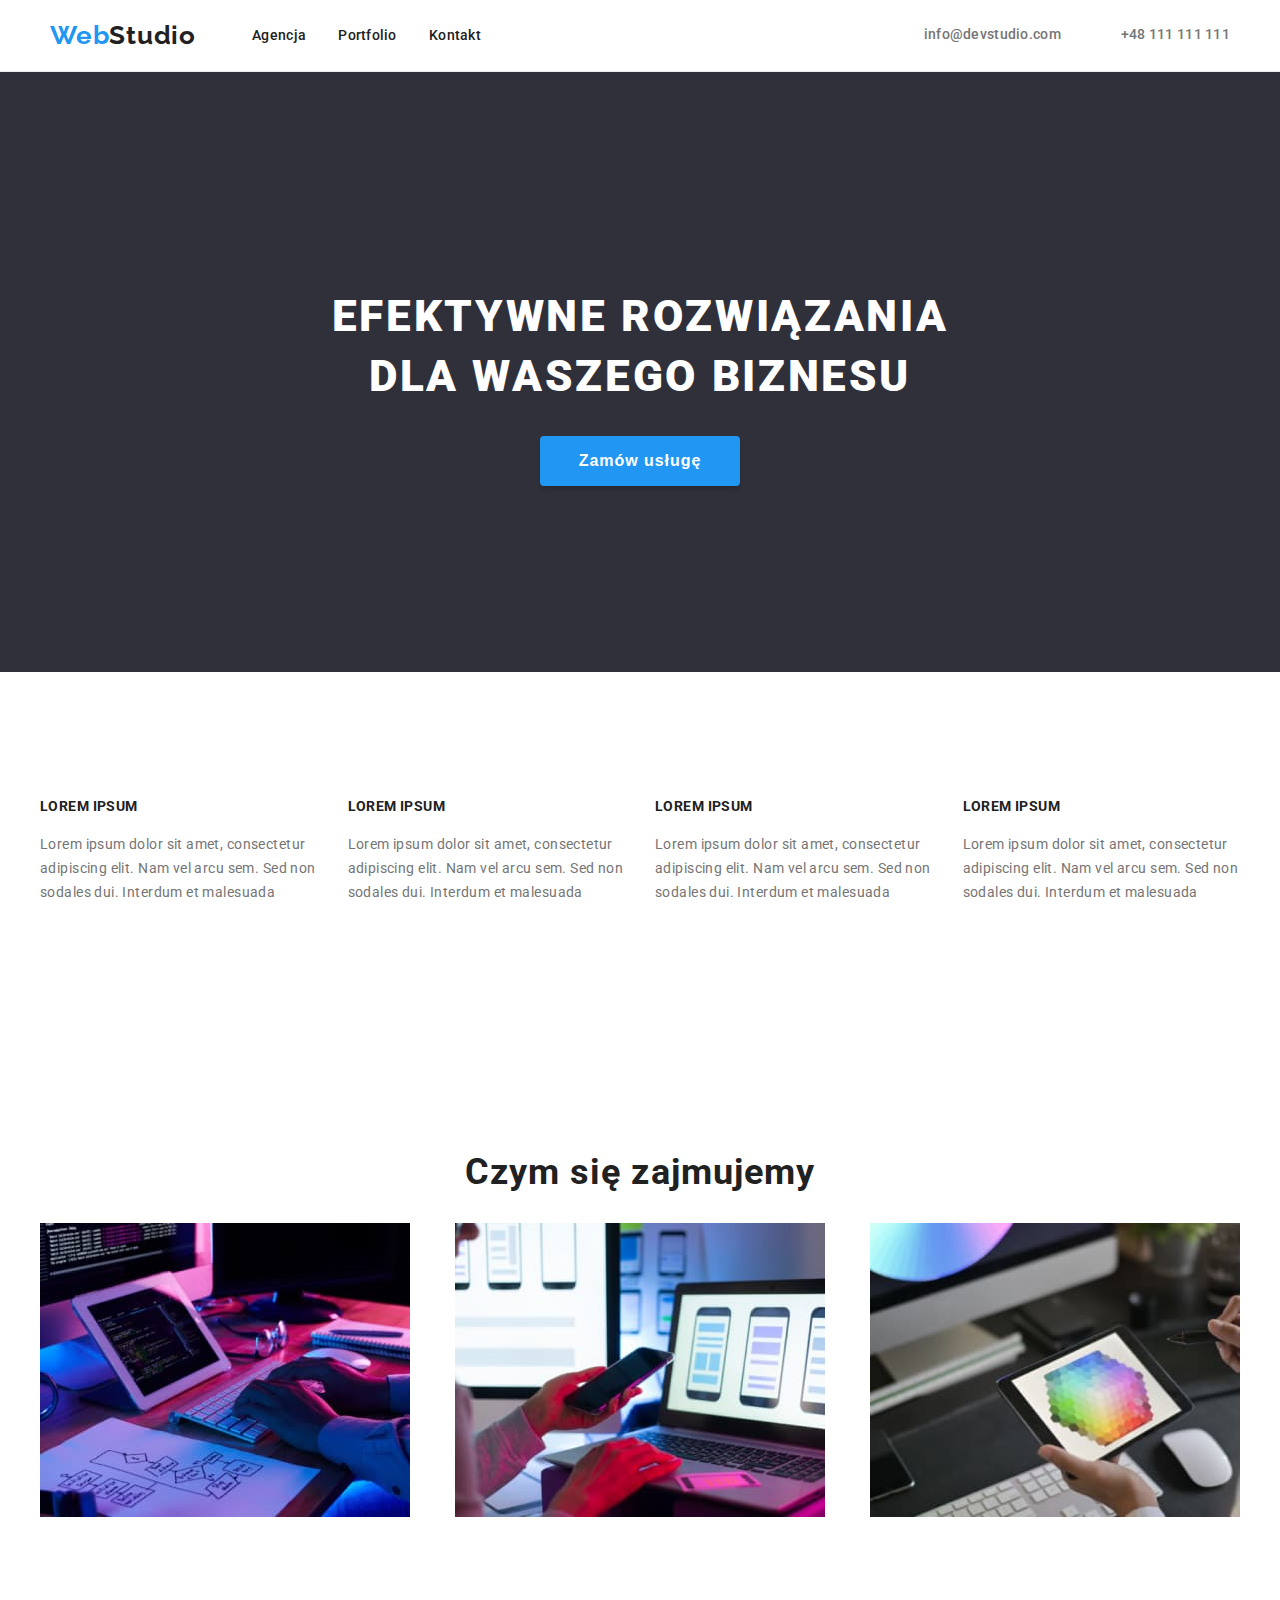
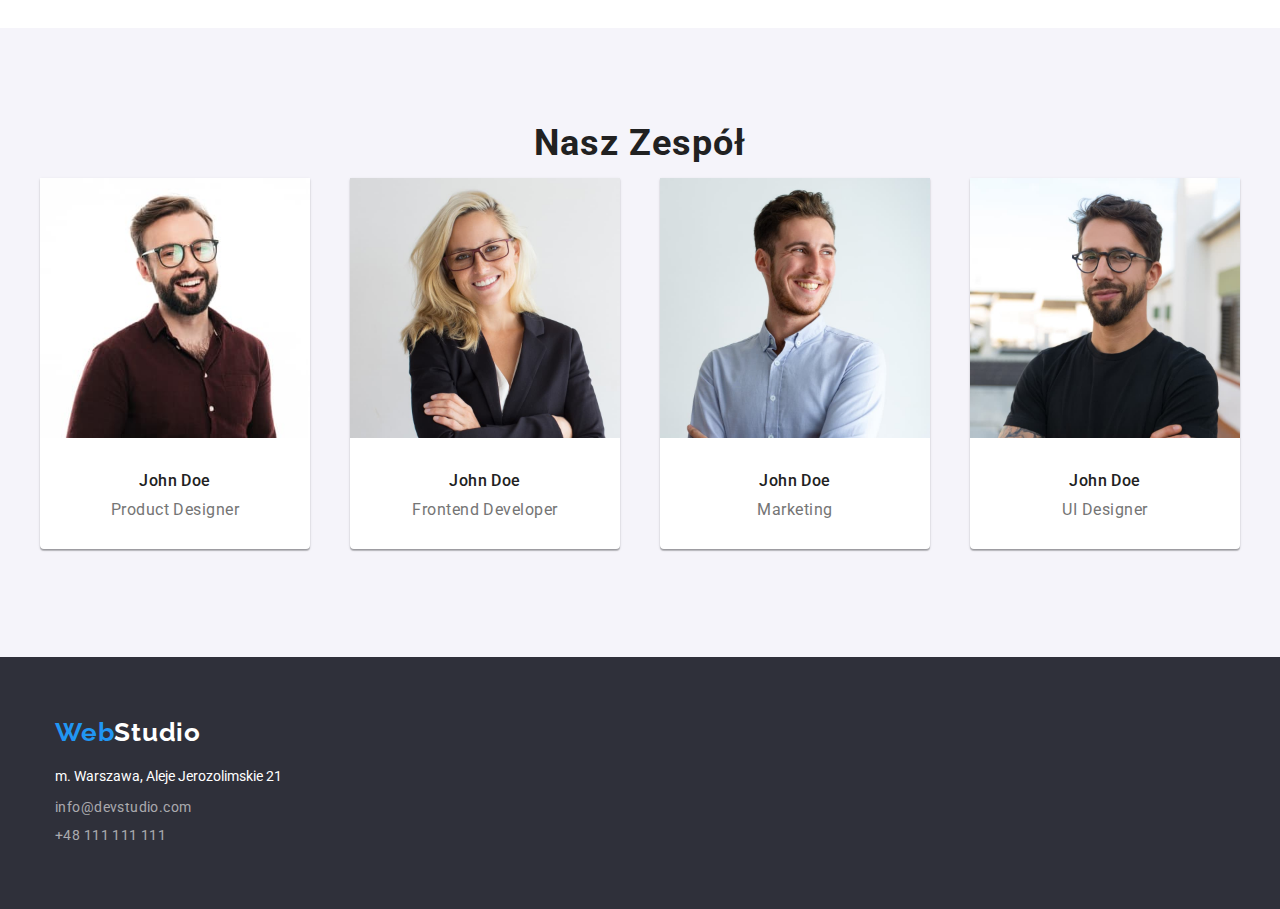
==== index.html @ 901c5850 "container changes" ====
<!DOCTYPE html>
<html lang="pl">

<head>
    <meta charset="UTF-8" />
    <meta http-equiv="X-UA-Compatible" content="IE=edge" />
    <meta name="viewport" content="width=device-width, initial-scale=1.0" />
    <link rel="stylesheet" href="css/style.css">
    <link rel="preconnect" href="https://fonts.googleapis.com">
    <link rel="preconnect" href="https://fonts.gstatic.com" crossorigin>
    <link
        href="https://fonts.googleapis.com/css2?family=Raleway:wght@700&family=Roboto:wght@400;500;700;900&display=swap"
        rel="stylesheet">
    <title>Studio</title>
</head>

<body>
        <header class="header">
            <div class="container header-container">
                <nav class="nav">
                    <a href="index.html" style="text-decoration: none" class="logo-txt"><span
                            class="logo-txt-blue">Web</span>Studio</a>
                    <ul class="nav-ul" style="list-style: none">
                        <li class="nav-item"><a href="" class="link-header">Agencja</a></li>
                        <li class="nav-item"><a href="portfolio.html" class="link-header">Portfolio</a></li>
                        <li class="nav-item"><a href="" class="link-header">Kontakt</a></li>
                    </ul>
                </nav>
                <ul class="contact">
                    <li class="contact-item"><a href="mailto:info@devstudio.com"
                            class="link-header contact-link">info@devstudio.com</a></li>
                    <li class=" contact-item"><a href="tel:+48111111111" class="link-header contact-link">+48 111 111
                            111</a></li>
                </ul>
            </div>
        </header>
        <main>
            <div class="banner">
                <div class="container banner-items">
                    <h1 class="h-first">Efektywne rozwiązania dla waszego biznesu</h1>
                    <button type="button" class="main-button">Zamów usługę</button>
                </div>
            </div>
            <section class="container descriptions section">
                <ul class="description-items" style="list-style: none">
                    <li class="description-item">
                        <h4 class="h-fourth">Lorem ipsum</h4>
                        <p>
                            Lorem ipsum dolor sit amet, consectetur adipiscing elit. Nam vel
                            arcu sem. Sed non sodales dui. Interdum et malesuada
                        </p>
                    </li>
                    <li class="description-item">
                        <h4 class="h-fourth">Lorem ipsum</h4>
                        <p>
                            Lorem ipsum dolor sit amet, consectetur adipiscing elit. Nam vel
                            arcu sem. Sed non sodales dui. Interdum et malesuada
                        </p>
                    </li>
                    <li class="description-item">
                        <h4 class="h-fourth">Lorem ipsum</h4>
                        <p>
                            Lorem ipsum dolor sit amet, consectetur adipiscing elit. Nam vel
                            arcu sem. Sed non sodales dui. Interdum et malesuada
                        </p>
                    </li>
                    <li class="description-item">
                        <h4 class="h-fourth">Lorem ipsum</h4>
                        <p>
                            Lorem ipsum dolor sit amet, consectetur adipiscing elit. Nam vel
                            arcu sem. Sed non sodales dui. Interdum et malesuada
                        </p>
                    </li>
                </ul>
            </section>
            <section class="container specialities section">
                <h2 class="h-second">Czym się zajmujemy</h2>
                <ul class="specialities-list" style="list-style: none">
                    <li class="specialities-item">
                        <img src="images/imgtech1.jpg" alt="first specialty" height="294" width="370" />
                    </li>
                    <li class="specialities-item">
                        <img src="images/imgtech2.jpg" alt="second specialty" height="294" width="370" />
                    </li>
                    <li class="specialities-item">
                        <img src="images/imgtech3.jpg" alt="third specialty" height="294" width="370" />
                    </li>
                </ul>
            </section>
            <section class="team section">
                <h2 class="container h-second team-tittle">Nasz Zespół</h2>
                <div class="container team-members">
                    <ul class="team-members-list" style="list-style: none">
                        <li class="member">
                            <img src="images/team1.jpg" alt="team member 1" height="260" width="270" />

                            <h5 class="h-fifth">John Doe</h5>
                            <p>Product Designer</p>

                        </li>
                        <li class="member">
                            <img src="images/team2.jpg" alt="team member 2" height="260" width="270" />
                            <h5 class="h-fifth">John Doe</h5>
                            <p>Frontend Developer</p>
                        </li>
                        <li class="member">
                            <img src="images/team3.jpg" alt="team member 3" height="260" width="270" />
                            <h5 class="h-fifth">John Doe</h5>
                            <p>Marketing</p>
                        </li>
                        <li class="member">
                            <img src="images/team4.jpg" alt="team member 4" height="260" width="270" />
                            <h5 class="h-fifth">John Doe</h5>
                            <p>UI Designer</p>
                        </li>
                    </ul>
                </div>
            </section>
        </main>
        <footer class="footer">
            <div class="container footer-container">
                <a href="index.html" style="text-decoration: none" class="logo-txt logo-txt-footer"><span
                        class="logo-txt-blue">Web</span>Studio</a>
                <address class="address address-footer">
                    <p>m. Warszawa, Aleje Jerozolimskie 21</p>
                    <a href="mailto:info@devstudio.com" class="link-footer">info@devstudio.com</a><br>
                    <a href="tel:+48111111111" class="link-footer">+48 111 111 111</a>
                </address>
            </div>
        </footer>
    </div>
</body>

</html>
---- css/style.css ----
:root {
  --main-color: rgb(33, 150, 243);
  --second-color: #212121;
  --third-color: #757575;
}

body {
  font-family: "Roboto", "Raleway", Arial, sans-serif;
  font-size: 14px;
  color: rgb(33, 33, 33);
  margin: 0;
  padding: 0;
}

.container {
  width: 1200px;
  margin: 0 auto;
}

.logo-txt-blue {
  text-decoration: none;
  color: var(--main-color);
}

.link-header {
  text-decoration: none;
  color: rgb(33, 33, 33);
}
.contact-link {
  color: #757575;
}

.link-header:hover,
.link-header:focus,
.link-footer:hover,
.link-footer:focus {
  color: var(--main-color);
}

.header-container {
  display: flex;
  justify-content: space-between;
  align-items: center;
  margin: 0 auto;
}

.header {
  border-bottom: 1px solid #ececec;
}

.header,
.nav {
  display: flex;
  align-items: center;
  justify-content: space-between;
  padding: 10px;
}

.nav-ul {
  width: 261px;
  justify-content: space-around;
}

.contact,
.nav-ul {
  display: flex;
  margin: 0;
  list-style: none;
}

.contact > .contact-item:not(:last-child) {
  margin-right: 0;
}

.nav-ul > .nav-item:not(:last-child) {
  margin-right: 0px;
}

.contact .contact-link,
.nav-ul .nav-link {
  display: block;
  padding: 10px 10px 10px 50px;
  text-decoration: none;
}

.contact-link {
  padding-left: 50px;
}
/* END HEADER -------------------------------------------------- */

.buttons-list {
  display: flex;
  justify-content: center;
}

.button-item {
  margin: 94px 8px 0;
}

.button {
  padding: 6px 22px;
  height: 38px;
  left: 740px;
  top: 174px;
  background: #f5f4fa;
  border: none;
  border-radius: 4px;
  cursor: pointer;
}

.main-button {
  background-color: var(--main-color);
  width: 200px;
  height: 50px;
  box-shadow: 0px 4px 4px rgba(0, 0, 0, 0.15);
  border-radius: 4px;
  cursor: pointer;
  border: none;
  font-weight: 700;
  font-size: 16px;
  line-height: 1.875;
  letter-spacing: 0.06em;
  color: #ffffff;
}

.button:hover,
.button:focus {
  background-color: var(--main-color);
  color: white;
  box-shadow: 0px 3px 1px rgba(0, 0, 0, 0.1), 0px 1px 2px rgba(0, 0, 0, 0.08),
    0px 2px 2px rgba(0, 0, 0, 0.12);
}

.banner {
  height: 600px;
  background: #2f303a;
  display: flex;
  align-items: center;
}

.banner-items{
  display: flex;
  flex-direction: column;
  align-items: center;
  
}

.logo-txt {
  font-weight: 700;
  font-size: 26px;
  line-height: 1.19;
  letter-spacing: 0.03em;
  color: var(--first-color);
  font-family: Raleway;
}

.link-header {
  font-weight: 500;
  line-height: 1.14;
  letter-spacing: 0.02em;
}

.portfolio-projects {
  width: 100%;
  display: flex;
  justify-content: center;
  margin-bottom: 64px;
}

.portfolio-projects-ul {
  padding: 0;
  display: flex;
  justify-content: space-around;
  flex-wrap: wrap;

  margin-top: 34px;
}

.project {
  margin-bottom: 30px;
  display: block;
  border-bottom: 1px solid rgba(238, 238, 238, 1);
  border-left: 1px solid rgba(238, 238, 238, 1);
  border-right: 1px solid rgba(238, 238, 238, 1);
}

.project-img {
  display: block;
}
.project-txt {
  display: block;
  padding: 20px;
}

.project-txt p {
  font-size: 16px;
  line-height: 1.875;
  letter-spacing: 0.03em;
  color: var(--third-color);
}

.h-fifth {
  font-weight: 700;
  font-size: 18px;
  line-height: 2;
  letter-spacing: 0.06em;
  color: var(--second-color);
}

.member > .h-fifth {
  font-weight: 500;
  font-size: 16px;
  line-height: 1.19;
  letter-spacing: 0.03em;
  color: var(--second-color);
  margin: 30px 0 10px;
}

.member > p {
  font-size: 16px;
  line-height: 1.19;
  letter-spacing: 0.03em;
  color: var(--third-color);
  margin: 0 0 30px;
}

.h-first {
  width: 696px;
  font-weight: 900;
  font-size: 44px;
  line-height: 1.36;
  letter-spacing: 0.06em;
  text-transform: uppercase;
  color: #ffffff;
  text-align: center;
}

.h-second {
  font-weight: 700;
  font-size: 36px;
  line-height: 1.17;
  text-align: center;
  letter-spacing: 0.03em;

  color: var(--second-color);
}

.h-fourth {
  font-weight: 700;
  line-height: 1.14;
  letter-spacing: 0.03em;
  text-transform: uppercase;

  color: var(--second-color);
}

.descriptions > ul > li > p {
  line-height: 1.71;
  letter-spacing: 0.03em;
  color: var(--third-color);
}

.descriptions ul {
  display: flex;
  justify-content: center;
}

.description-item {
  padding: 0 15px;
}

.description-items{
  padding-left: 0;
}

.specialities-list {
  display: flex;
  justify-content: space-between;
  padding-left: 0;
}


.description-item:last-child,
.specialities-item:last-child,
.member:last-child {
  padding-right: 0;
  margin-right: 0;
}
.description-item:first-child,
.specialities-item:first-child,
.member:first-child {
  padding-left: 0;
  margin-left: 0;
}

.team {
  background-color: #f5f4fa;
}

.team-members-list {
  display: flex;
  padding-left: 0;
  justify-content: space-between;
}

.member {
  background-color: white;
  margin: 0 15px;
  box-shadow: 0px 1px 3px rgba(0, 0, 0, 0.12), 0px 1px 1px rgba(0, 0, 0, 0.14),
    0px 2px 1px rgba(0, 0, 0, 0.2);
  border-radius: 0px 0px 4px 4px;
  text-align: center;
}

.section {
  padding: 94px 0;
}

.address {
  font-style: normal;
}

/* FOOTER  */

.footer {
  background-color: #2f303a;
  padding: 60px 0;
  color: white;
}
.footer-container {
  margin: 0 auto;
  width: 1170px;
}

.logo-txt-footer {
  margin-bottom: 20px;
  color: white;
  padding: 0;
}

.address p {
  padding: 20px 0 9px;
  margin: 0;
}

.link-footer {
  text-decoration: none;
  color: rgba(255, 255, 255, 0.6);
  line-height: 2;
  letter-spacing: 0.03em;
}

/* END FOOTER  */

.project-img,
.project-txt h5,
.project-txt p {
  margin: 0;
}
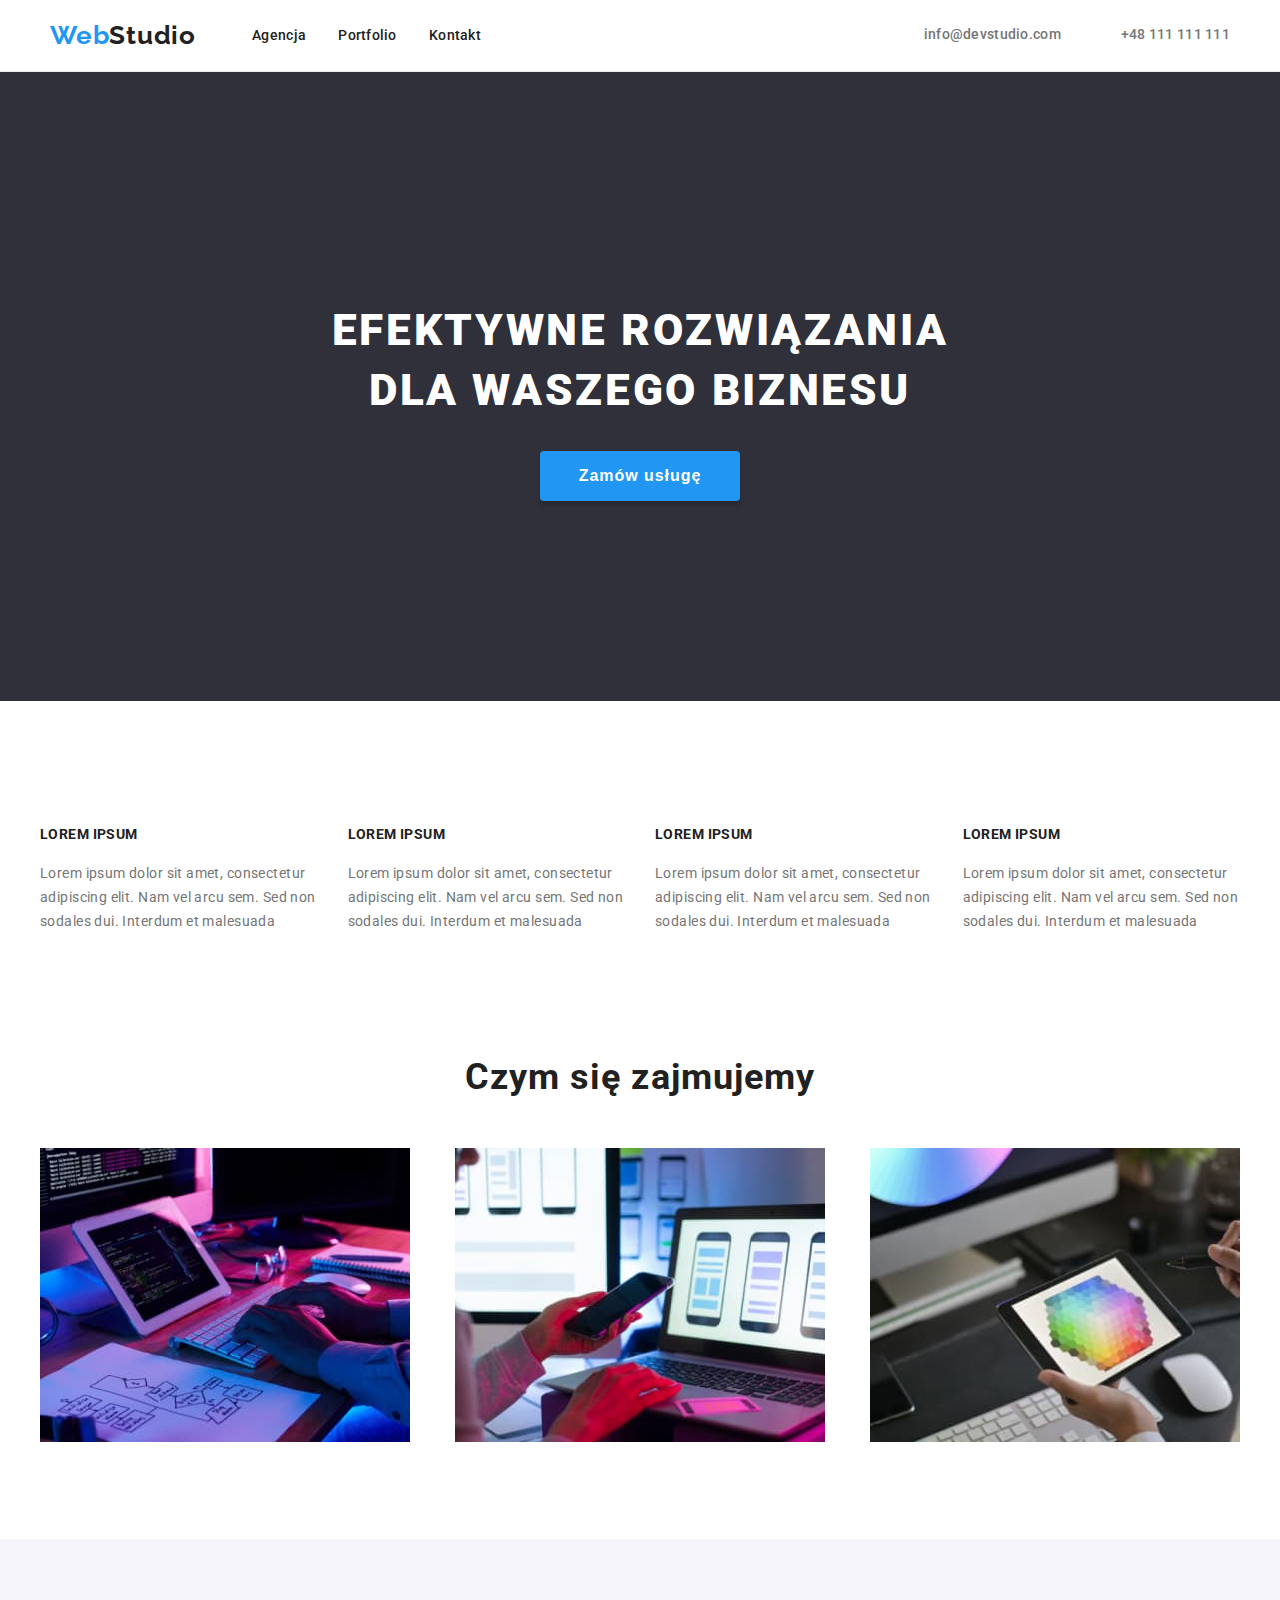
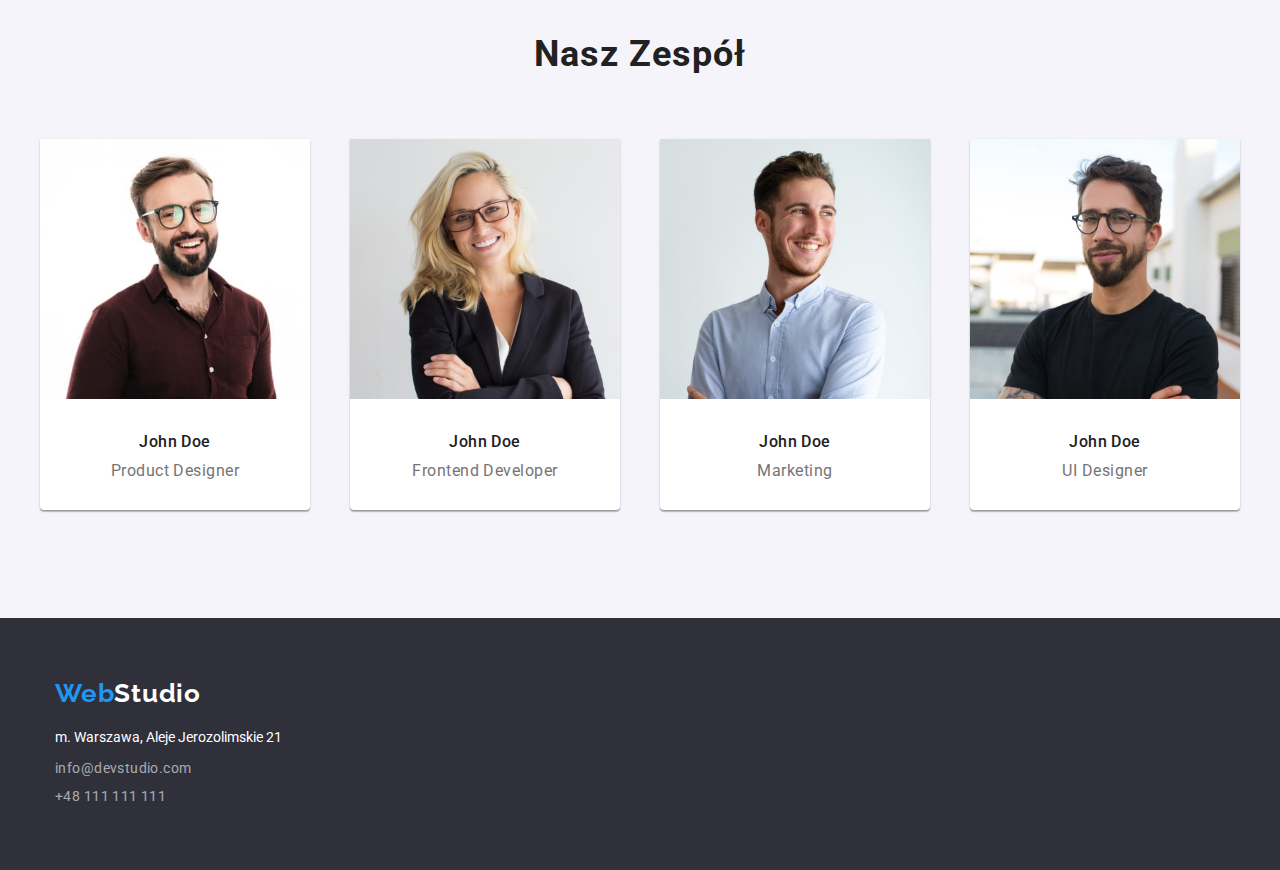
==== commit a4fd9b9f: "css changes" ====
--- a/index.html
+++ b/index.html
@@ -88,7 +88,7 @@
                 </ul>
             </section>
             <section class="team section">
-                <h2 class="container h-second team-tittle">Nasz Zespół</h2>
+                <h2 class="h-second team-tittle">Nasz Zespół</h2>
                 <div class="container team-members">
                     <ul class="team-members-list" style="list-style: none">
                         <li class="member">
@@ -128,7 +128,6 @@
                 </address>
             </div>
         </footer>
-    </div>
 </body>
 
 </html>--- a/css/style.css
+++ b/css/style.css
@@ -15,6 +15,10 @@
 .container {
   width: 1200px;
   margin: 0 auto;
+}
+
+.section {
+  padding: 94px 0;
 }
 
 .logo-txt-blue {
@@ -100,12 +104,11 @@
 .button {
   padding: 6px 22px;
   height: 38px;
-  left: 740px;
-  top: 174px;
   background: #f5f4fa;
   border: none;
   border-radius: 4px;
-  cursor: pointer;
+  line-height: 1.625;
+  font-size: 16px;
 }
 
 .main-button {
@@ -125,6 +128,7 @@
 
 .button:hover,
 .button:focus {
+  cursor: pointer;
   background-color: var(--main-color);
   color: white;
   box-shadow: 0px 3px 1px rgba(0, 0, 0, 0.1), 0px 1px 2px rgba(0, 0, 0, 0.08),
@@ -132,17 +136,16 @@
 }
 
 .banner {
-  height: 600px;
   background: #2f303a;
   display: flex;
   align-items: center;
 }
 
-.banner-items{
+.banner-items {
   display: flex;
   flex-direction: column;
   align-items: center;
-  
+  padding: 200px 0;
 }
 
 .logo-txt {
@@ -172,12 +175,11 @@
   display: flex;
   justify-content: space-around;
   flex-wrap: wrap;
-
+  row-gap: 30px;
   margin-top: 34px;
 }
 
 .project {
-  margin-bottom: 30px;
   display: block;
   border-bottom: 1px solid rgba(238, 238, 238, 1);
   border-left: 1px solid rgba(238, 238, 238, 1);
@@ -241,8 +243,9 @@
   line-height: 1.17;
   text-align: center;
   letter-spacing: 0.03em;
-
+  padding-bottom: 50px;
   color: var(--second-color);
+  margin: 0;
 }
 
 .h-fourth {
@@ -250,8 +253,11 @@
   line-height: 1.14;
   letter-spacing: 0.03em;
   text-transform: uppercase;
-
   color: var(--second-color);
+}
+
+.descriptions {
+  padding-bottom: 0;
 }
 
 .descriptions > ul > li > p {
@@ -269,7 +275,7 @@
   padding: 0 15px;
 }
 
-.description-items{
+.description-items {
   padding-left: 0;
 }
 
@@ -277,8 +283,8 @@
   display: flex;
   justify-content: space-between;
   padding-left: 0;
-}
-
+  margin: 0;
+}
 
 .description-item:last-child,
 .specialities-item:last-child,
@@ -312,10 +318,6 @@
   text-align: center;
 }
 
-.section {
-  padding: 94px 0;
-}
-
 .address {
   font-style: normal;
 }
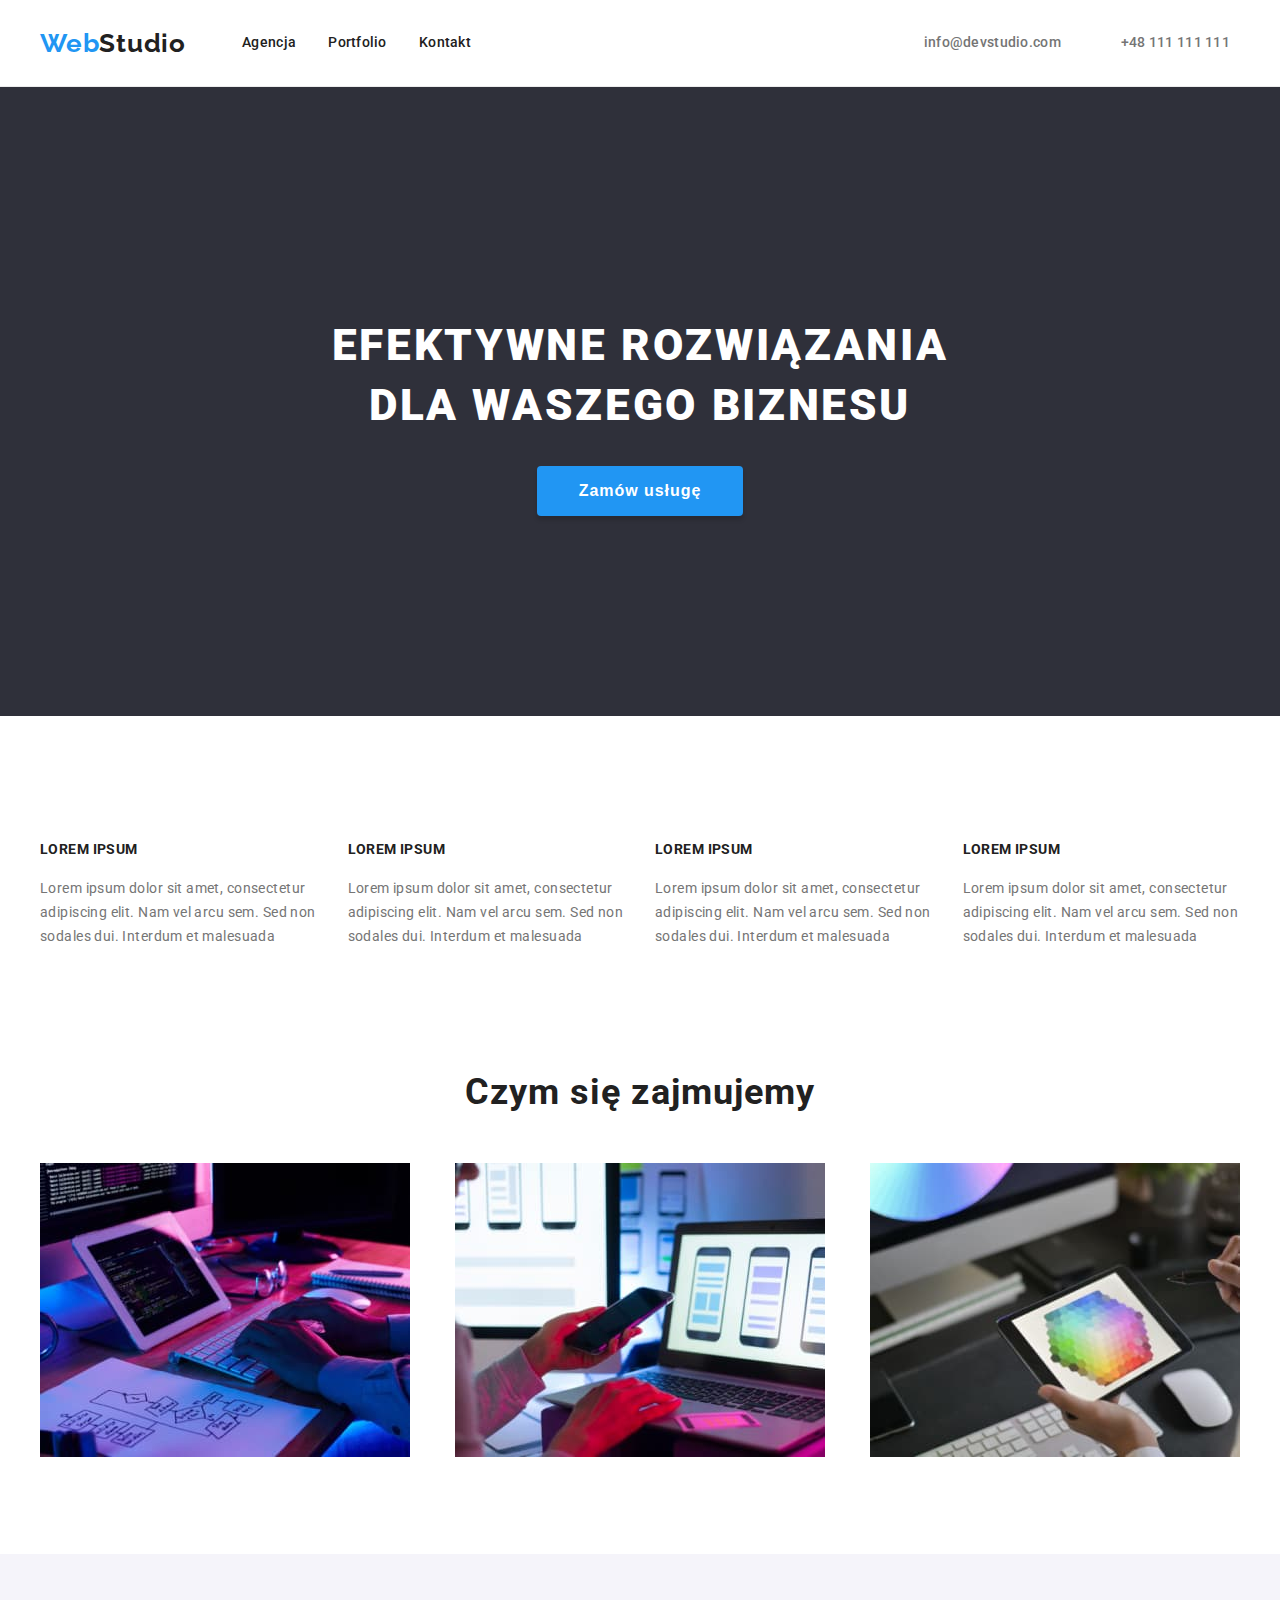
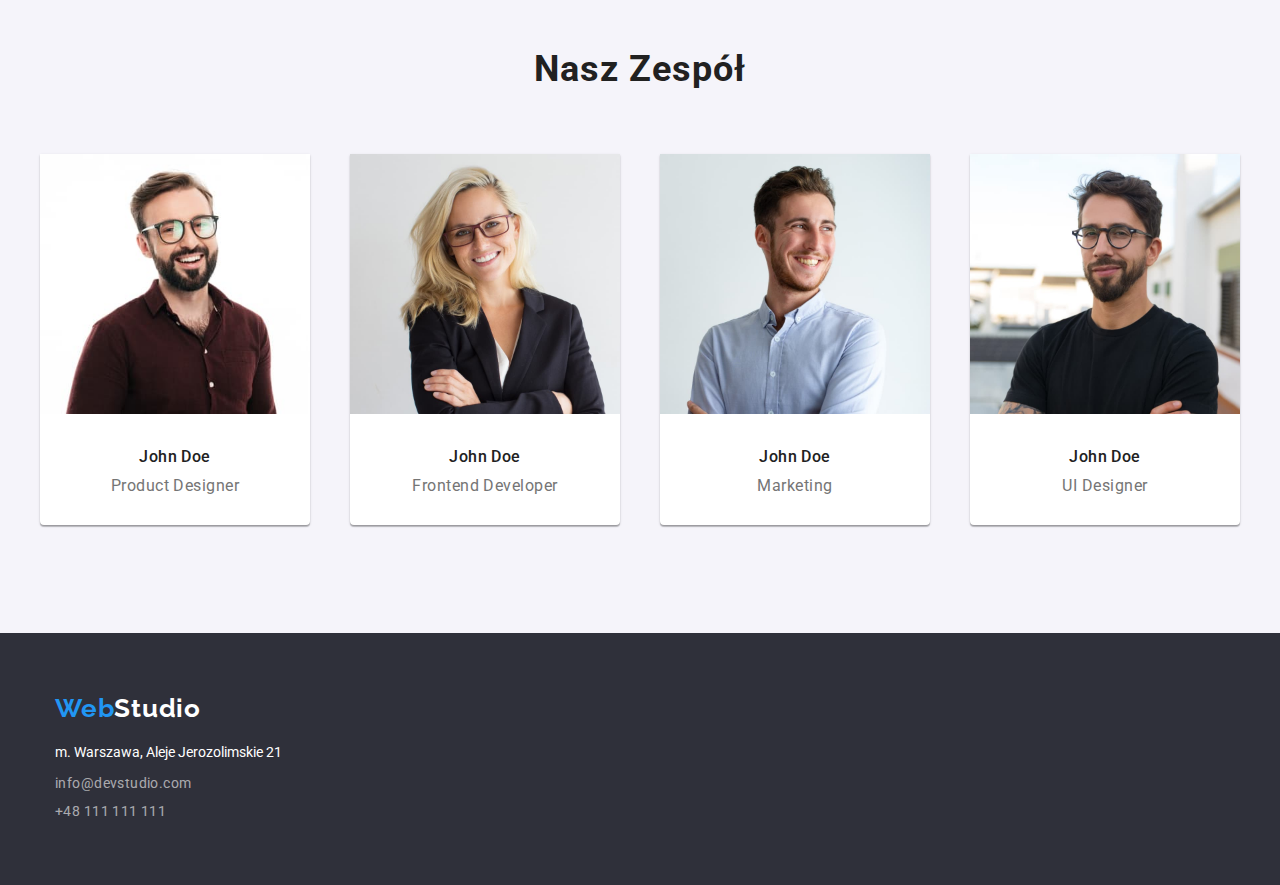
==== commit 2bd7f6f4: "Delete inline styles" ====
--- a/index.html
+++ b/index.html
@@ -5,6 +5,7 @@
     <meta charset="UTF-8" />
     <meta http-equiv="X-UA-Compatible" content="IE=edge" />
     <meta name="viewport" content="width=device-width, initial-scale=1.0" />
+    <link rel="stylesheet" href="node_modules/modern-normalize/modern-normalize.css">
     <link rel="stylesheet" href="css/style.css">
     <link rel="preconnect" href="https://fonts.googleapis.com">
     <link rel="preconnect" href="https://fonts.gstatic.com" crossorigin>
@@ -18,9 +19,9 @@
         <header class="header">
             <div class="container header-container">
                 <nav class="nav">
-                    <a href="index.html" style="text-decoration: none" class="logo-txt"><span
+                    <a href="index.html" class="logo-txt"><span
                             class="logo-txt-blue">Web</span>Studio</a>
-                    <ul class="nav-ul" style="list-style: none">
+                    <ul class="nav-ul" >
                         <li class="nav-item"><a href="" class="link-header">Agencja</a></li>
                         <li class="nav-item"><a href="portfolio.html" class="link-header">Portfolio</a></li>
                         <li class="nav-item"><a href="" class="link-header">Kontakt</a></li>
@@ -42,7 +43,7 @@
                 </div>
             </div>
             <section class="container descriptions section">
-                <ul class="description-items" style="list-style: none">
+                <ul class="description-items">
                     <li class="description-item">
                         <h4 class="h-fourth">Lorem ipsum</h4>
                         <p>
@@ -75,7 +76,7 @@
             </section>
             <section class="container specialities section">
                 <h2 class="h-second">Czym się zajmujemy</h2>
-                <ul class="specialities-list" style="list-style: none">
+                <ul class="specialities-list" >
                     <li class="specialities-item">
                         <img src="images/imgtech1.jpg" alt="first specialty" height="294" width="370" />
                     </li>
@@ -90,7 +91,7 @@
             <section class="team section">
                 <h2 class="h-second team-tittle">Nasz Zespół</h2>
                 <div class="container team-members">
-                    <ul class="team-members-list" style="list-style: none">
+                    <ul class="team-members-list">
                         <li class="member">
                             <img src="images/team1.jpg" alt="team member 1" height="260" width="270" />
 
@@ -119,7 +120,7 @@
         </main>
         <footer class="footer">
             <div class="container footer-container">
-                <a href="index.html" style="text-decoration: none" class="logo-txt logo-txt-footer"><span
+                <a href="index.html" class="logo-txt logo-txt-footer"><span
                         class="logo-txt-blue">Web</span>Studio</a>
                 <address class="address address-footer">
                     <p>m. Warszawa, Aleje Jerozolimskie 21</p>
--- a/css/style.css
+++ b/css/style.css
@@ -50,6 +50,7 @@
 
 .header {
   border-bottom: 1px solid #ececec;
+  padding: 25px 0;
 }
 
 .header,
@@ -57,12 +58,12 @@
   display: flex;
   align-items: center;
   justify-content: space-between;
-  padding: 10px;
 }
 
 .nav-ul {
   width: 261px;
   justify-content: space-around;
+  list-style: none;
 }
 
 .contact,
@@ -95,6 +96,8 @@
 .buttons-list {
   display: flex;
   justify-content: center;
+  list-style: none;
+  padding: 0;
 }
 
 .button-item {
@@ -103,7 +106,6 @@
 
 .button {
   padding: 6px 22px;
-  height: 38px;
   background: #f5f4fa;
   border: none;
   border-radius: 4px;
@@ -113,8 +115,7 @@
 
 .main-button {
   background-color: var(--main-color);
-  width: 200px;
-  height: 50px;
+  padding: 10px 41.5px;
   box-shadow: 0px 4px 4px rgba(0, 0, 0, 0.15);
   border-radius: 4px;
   cursor: pointer;
@@ -155,6 +156,8 @@
   letter-spacing: 0.03em;
   color: var(--first-color);
   font-family: Raleway;
+  list-style: none;
+  text-decoration: none;
 }
 
 .link-header {
@@ -177,6 +180,7 @@
   flex-wrap: wrap;
   row-gap: 30px;
   margin-top: 34px;
+  list-style: none;
 }
 
 .project {
@@ -277,6 +281,7 @@
 
 .description-items {
   padding-left: 0;
+  list-style: none;
 }
 
 .specialities-list {
@@ -284,6 +289,7 @@
   justify-content: space-between;
   padding-left: 0;
   margin: 0;
+  list-style: none;
 }
 
 .description-item:last-child,
@@ -307,6 +313,7 @@
   display: flex;
   padding-left: 0;
   justify-content: space-between;
+  list-style: none;
 }
 
 .member {
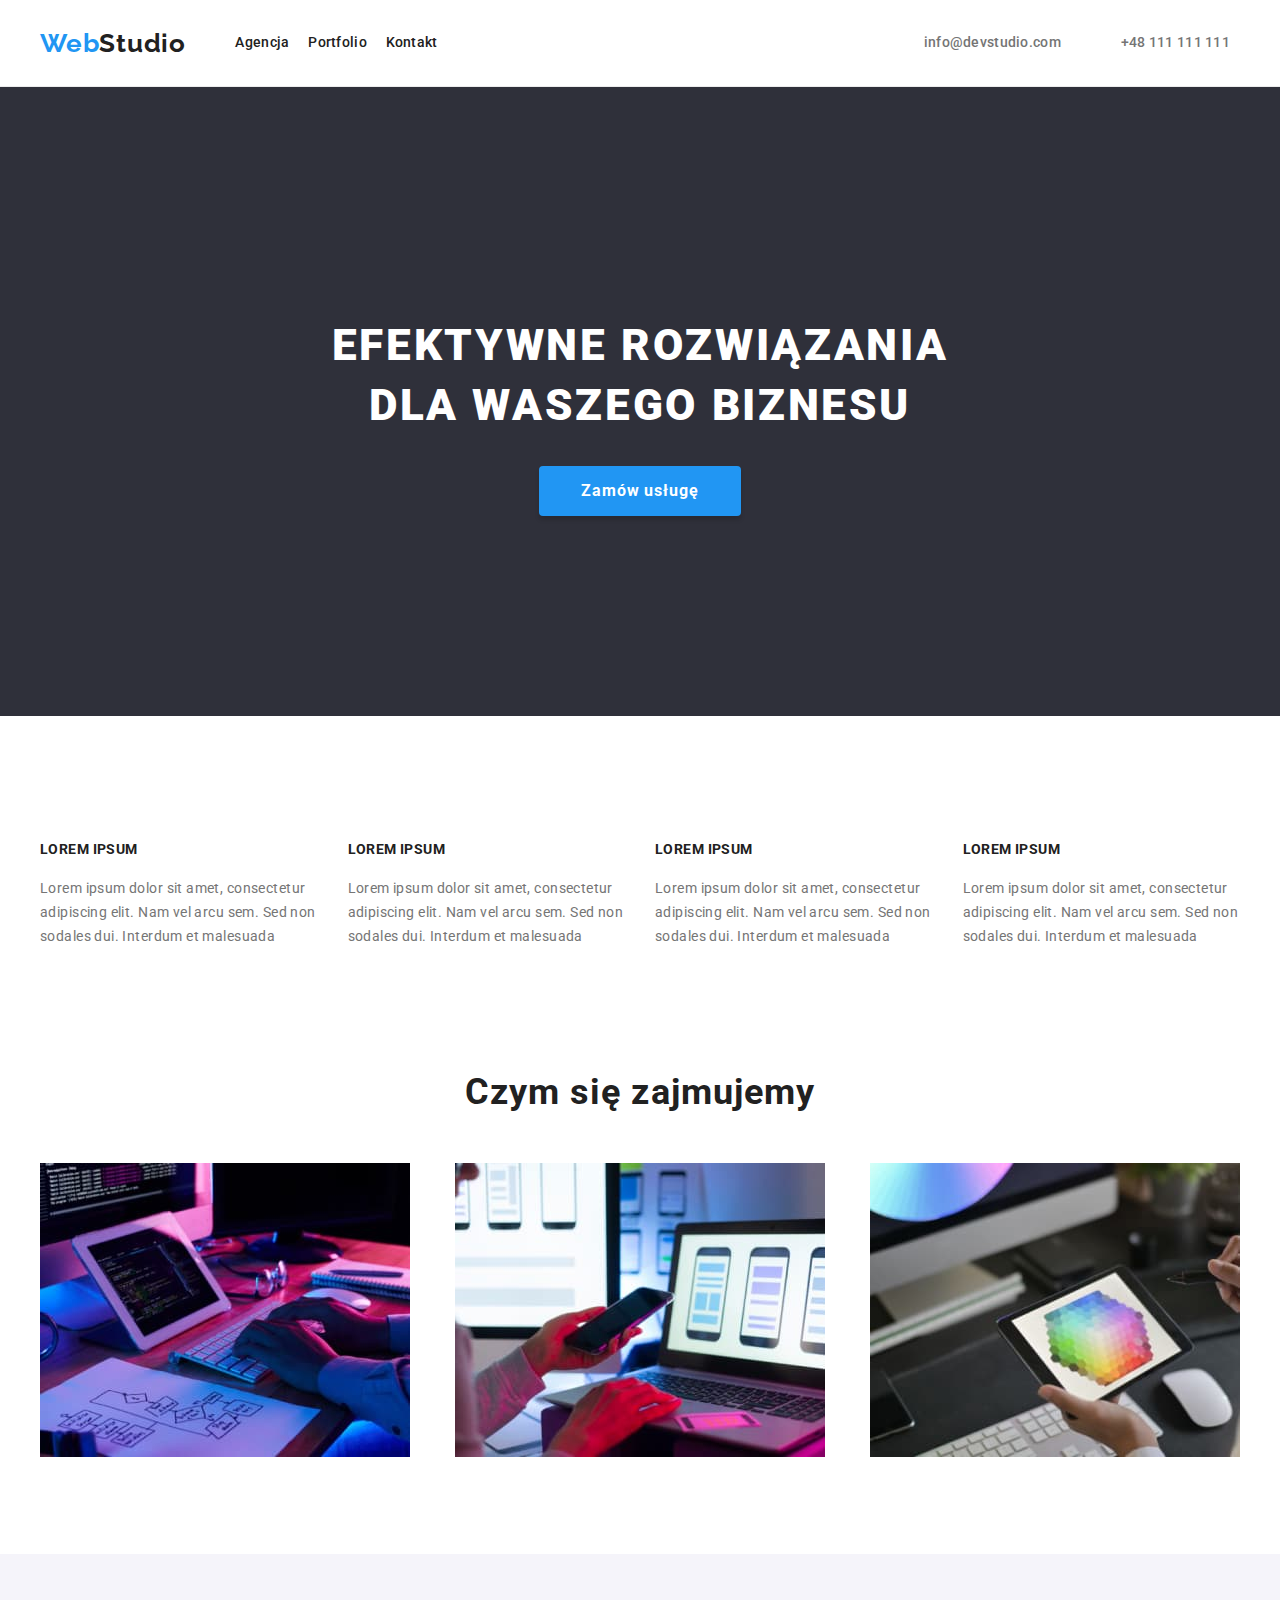
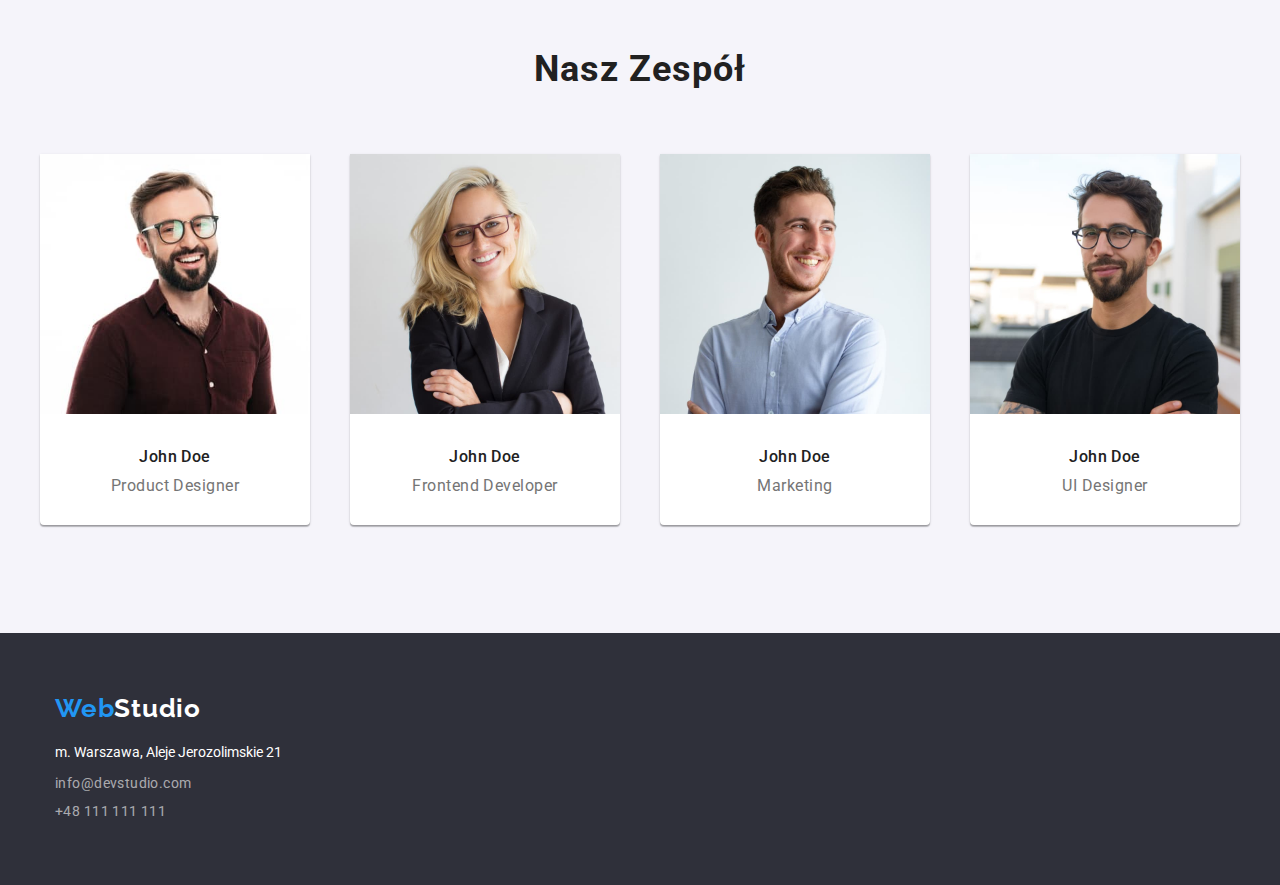
==== commit 442a20ef: "modern normalize path" ====
--- a/index.html
+++ b/index.html
@@ -5,7 +5,7 @@
     <meta charset="UTF-8" />
     <meta http-equiv="X-UA-Compatible" content="IE=edge" />
     <meta name="viewport" content="width=device-width, initial-scale=1.0" />
-    <link rel="stylesheet" href="node_modules/modern-normalize/modern-normalize.css">
+    <link rel="stylesheet" href="https://cdnjs.cloudflare.com/ajax/libs/modern-normalize/1.0.0/modern-normalize.min.css">
     <link rel="stylesheet" href="css/style.css">
     <link rel="preconnect" href="https://fonts.googleapis.com">
     <link rel="preconnect" href="https://fonts.gstatic.com" crossorigin>
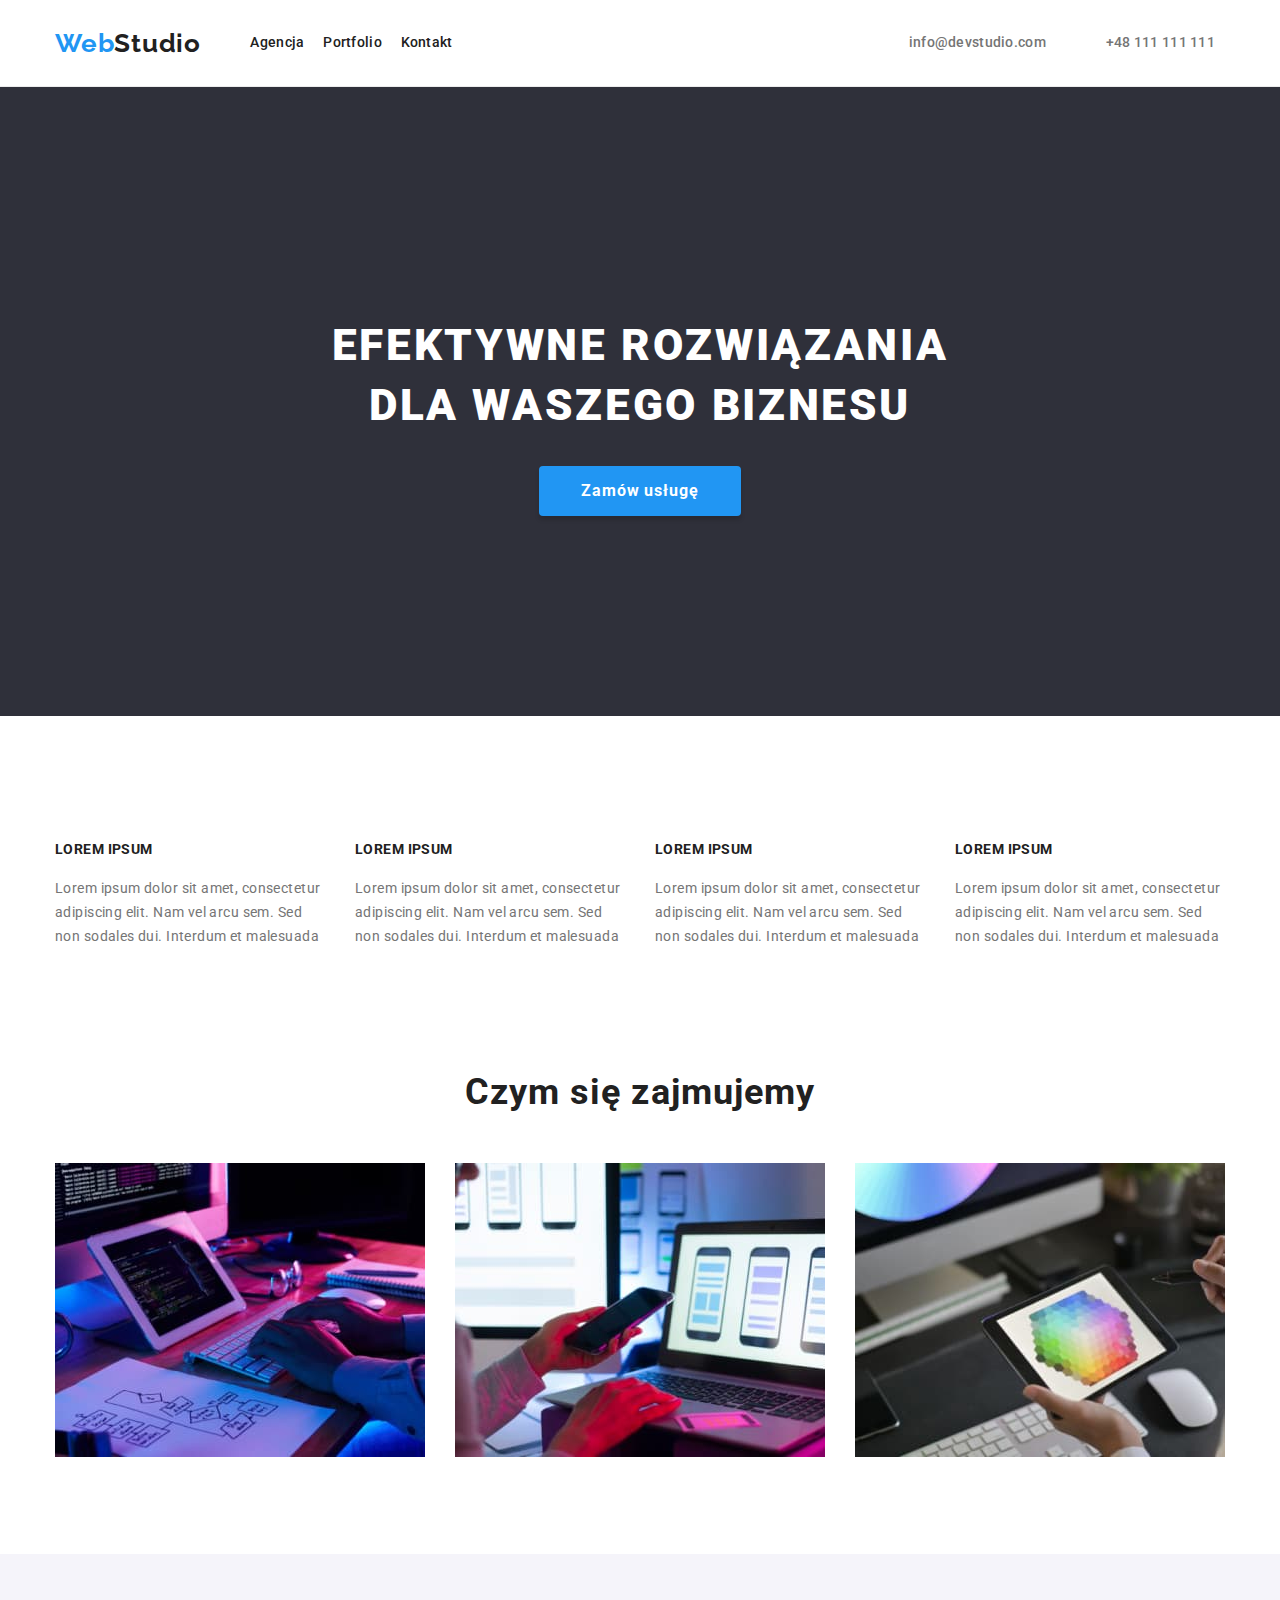
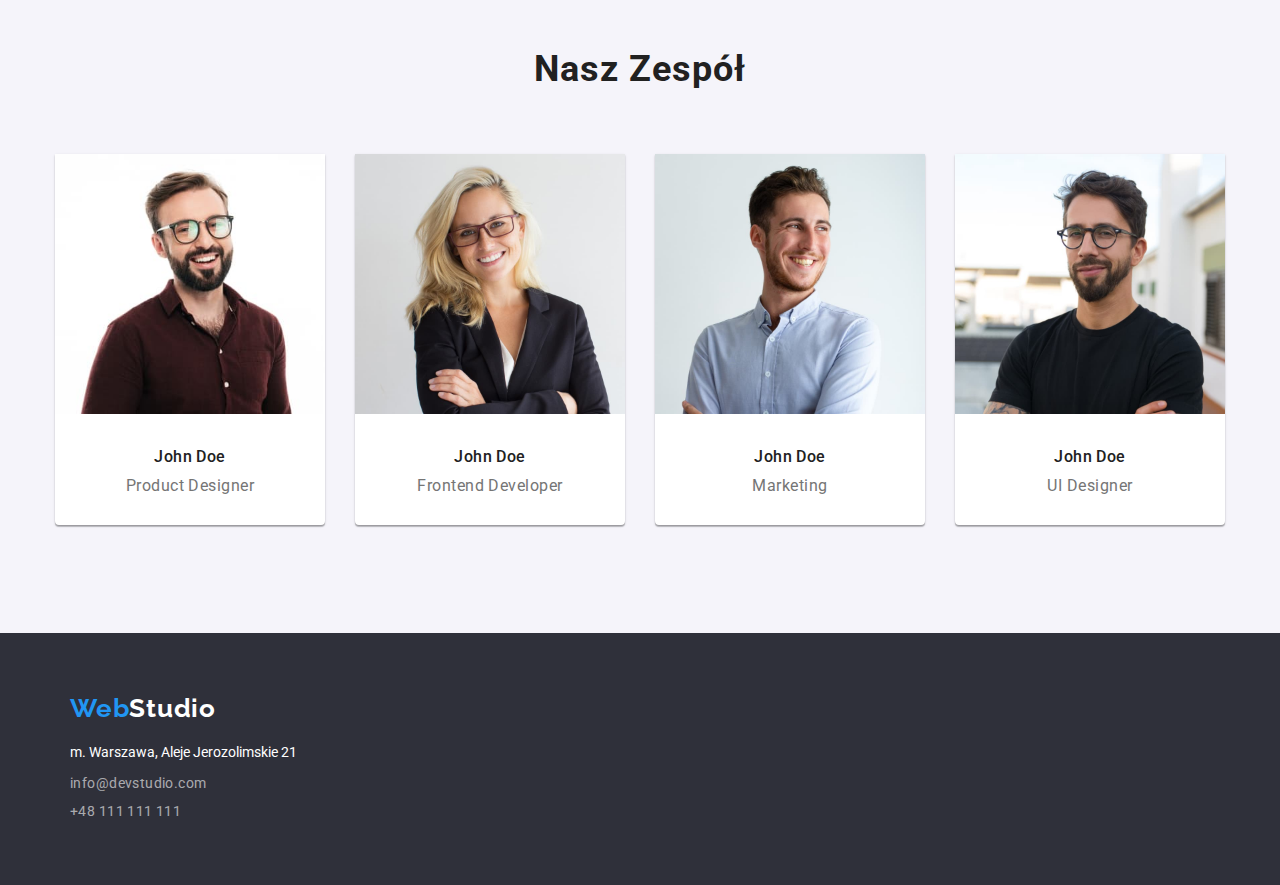
==== commit 0fd4d669: "container" ====
--- a/index.html
+++ b/index.html
@@ -5,7 +5,8 @@
     <meta charset="UTF-8" />
     <meta http-equiv="X-UA-Compatible" content="IE=edge" />
     <meta name="viewport" content="width=device-width, initial-scale=1.0" />
-    <link rel="stylesheet" href="https://cdnjs.cloudflare.com/ajax/libs/modern-normalize/1.0.0/modern-normalize.min.css">
+    <link rel="stylesheet"
+        href="https://cdnjs.cloudflare.com/ajax/libs/modern-normalize/1.0.0/modern-normalize.min.css">
     <link rel="stylesheet" href="css/style.css">
     <link rel="preconnect" href="https://fonts.googleapis.com">
     <link rel="preconnect" href="https://fonts.gstatic.com" crossorigin>
@@ -16,33 +17,33 @@
 </head>
 
 <body>
-        <header class="header">
-            <div class="container header-container">
-                <nav class="nav">
-                    <a href="index.html" class="logo-txt"><span
-                            class="logo-txt-blue">Web</span>Studio</a>
-                    <ul class="nav-ul" >
-                        <li class="nav-item"><a href="" class="link-header">Agencja</a></li>
-                        <li class="nav-item"><a href="portfolio.html" class="link-header">Portfolio</a></li>
-                        <li class="nav-item"><a href="" class="link-header">Kontakt</a></li>
-                    </ul>
-                </nav>
-                <ul class="contact">
-                    <li class="contact-item"><a href="mailto:info@devstudio.com"
-                            class="link-header contact-link">info@devstudio.com</a></li>
-                    <li class=" contact-item"><a href="tel:+48111111111" class="link-header contact-link">+48 111 111
-                            111</a></li>
+    <header class="header">
+        <div class="container header-container">
+            <nav class="nav">
+                <a href="index.html" class="logo-txt"><span class="logo-txt-blue">Web</span>Studio</a>
+                <ul class="nav-ul">
+                    <li class="nav-item"><a href="" class="link-header">Agencja</a></li>
+                    <li class="nav-item"><a href="portfolio.html" class="link-header">Portfolio</a></li>
+                    <li class="nav-item"><a href="" class="link-header">Kontakt</a></li>
                 </ul>
+            </nav>
+            <ul class="contact">
+                <li class="contact-item"><a href="mailto:info@devstudio.com"
+                        class="link-header contact-link">info@devstudio.com</a></li>
+                <li class=" contact-item"><a href="tel:+48111111111" class="link-header contact-link">+48 111 111
+                        111</a></li>
+            </ul>
+        </div>
+    </header>
+    <main>
+        <div class="banner">
+            <div class="container banner-items">
+                <h1 class="h-first">Efektywne rozwiązania dla waszego biznesu</h1>
+                <button type="button" class="main-button">Zamów usługę</button>
             </div>
-        </header>
-        <main>
-            <div class="banner">
-                <div class="container banner-items">
-                    <h1 class="h-first">Efektywne rozwiązania dla waszego biznesu</h1>
-                    <button type="button" class="main-button">Zamów usługę</button>
-                </div>
-            </div>
-            <section class="container descriptions section">
+        </div>
+        <div class="container">
+            <section class="descriptions section">
                 <ul class="description-items">
                     <li class="description-item">
                         <h4 class="h-fourth">Lorem ipsum</h4>
@@ -74,9 +75,9 @@
                     </li>
                 </ul>
             </section>
-            <section class="container specialities section">
+            <section class=" specialities section">
                 <h2 class="h-second">Czym się zajmujemy</h2>
-                <ul class="specialities-list" >
+                <ul class="specialities-list">
                     <li class="specialities-item">
                         <img src="images/imgtech1.jpg" alt="first specialty" height="294" width="370" />
                     </li>
@@ -88,9 +89,12 @@
                     </li>
                 </ul>
             </section>
-            <section class="team section">
+        </div>
+
+        <section class="team section">
+            <div class="container">
                 <h2 class="h-second team-tittle">Nasz Zespół</h2>
-                <div class="container team-members">
+                <div class=" team-members">
                     <ul class="team-members-list">
                         <li class="member">
                             <img src="images/team1.jpg" alt="team member 1" height="260" width="270" />
@@ -116,19 +120,20 @@
                         </li>
                     </ul>
                 </div>
-            </section>
-        </main>
-        <footer class="footer">
-            <div class="container footer-container">
-                <a href="index.html" class="logo-txt logo-txt-footer"><span
-                        class="logo-txt-blue">Web</span>Studio</a>
-                <address class="address address-footer">
-                    <p>m. Warszawa, Aleje Jerozolimskie 21</p>
-                    <a href="mailto:info@devstudio.com" class="link-footer">info@devstudio.com</a><br>
-                    <a href="tel:+48111111111" class="link-footer">+48 111 111 111</a>
-                </address>
             </div>
-        </footer>
+        </section>
+
+    </main>
+    <footer class="footer">
+        <div class="container footer-container">
+            <a href="index.html" class="logo-txt logo-txt-footer"><span class="logo-txt-blue">Web</span>Studio</a>
+            <address class="address address-footer">
+                <p>m. Warszawa, Aleje Jerozolimskie 21</p>
+                <a href="mailto:info@devstudio.com" class="link-footer">info@devstudio.com</a><br>
+                <a href="tel:+48111111111" class="link-footer">+48 111 111 111</a>
+            </address>
+        </div>
+    </footer>
 </body>
 
 </html>--- a/css/style.css
+++ b/css/style.css
@@ -15,6 +15,7 @@
 .container {
   width: 1200px;
   margin: 0 auto;
+  padding: 0 15px;
 }
 
 .section {
